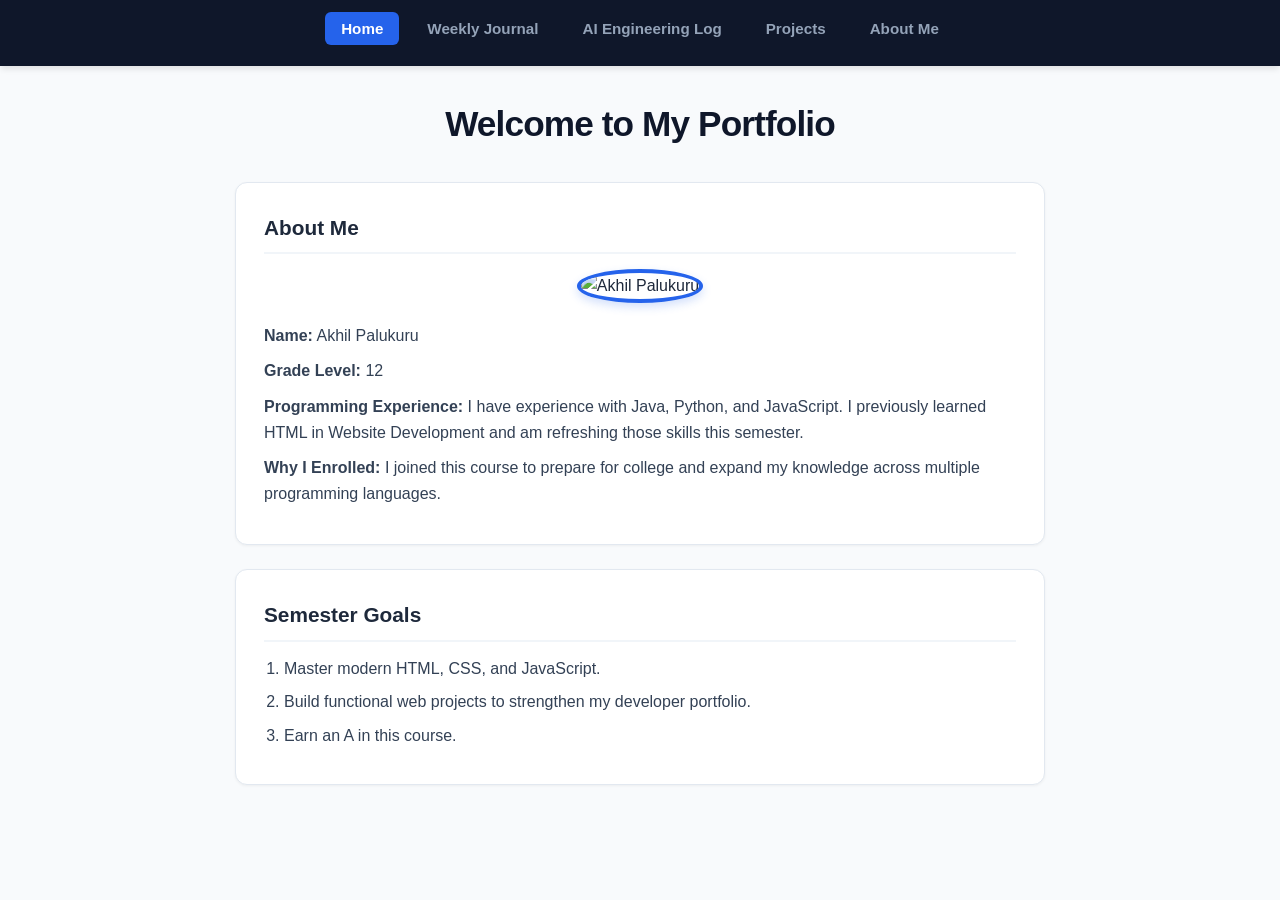
==== index.html @ a06fe555 "Summary" ====
<!DOCTYPE html>
<html lang="en">
<head>
    <meta charset="UTF-8">
    <meta name="viewport" content="width=device-width, initial-scale=1.0">
    <title>Developer Portfolio - Home</title>
    <link rel="stylesheet" href="css/styles.css">
</head>
<body>

<nav class="navbar">
    <ul>
        <li><a href="index.html" class="active">Home</a></li>
        <li><a href="journal.html">Weekly Journal</a></li>
        <li><a href="ai-log.html">AI Engineering Log</a></li>
        <li><a href="projects.html">Projects</a></li>
        <li><a href="about.html">About Me</a></li>
    </ul>
</nav>

<main class="container">
    <header class="hero">
        <h1 id="greeting">Welcome to My Portfolio</h1>
        <p id="current-date"></p>
    </header>

    <section class="card">
        <h2>About Me</h2>

        <div class="profile-image-container">
            <img src="images/akhil.jpg" alt="Akhil Palukuru" class="profile-pic">
        </div>

        <p><strong>Name:</strong> Akhil Palukuru</p>
        <p><strong>Grade Level:</strong> 12</p>
        <p><strong>Programming Experience:</strong> I have experience with Java, Python, and JavaScript. I previously learned HTML in Website Development and am refreshing those skills this semester.</p>
        <p><strong>Why I Enrolled:</strong> I joined this course to prepare for college and expand my knowledge across multiple programming languages.</p>
    </section>

    <section class="card">
        <h2>Semester Goals</h2>
        <ol>
            <li>Master modern HTML, CSS, and JavaScript.</li>
            <li>Build functional web projects to strengthen my developer portfolio.</li>
            <li>Earn an A in this course.</li>
        </ol>
    </section>
</main>

<script src="js/script.js"></script>
</body>
</html>
---- css/styles.css ----
* {
    box-sizing: border-box;
    margin: 0;
    padding: 0;
}

body {
    font-family: -apple-system, BlinkMacSystemFont, 'Segoe UI', Roboto, Helvetica, Arial, sans-serif;
    line-height: 1.6;
    background-color: #f8fafc;
    color: #1e293b;
    padding-bottom: 40px;
}

.container {
    max-width: 850px;
    margin: 30px auto;
    padding: 0 20px;
}

.navbar {
    background-color: #0f172a;
    padding: 1rem 0;
    position: sticky;
    top: 0;
    z-index: 100;
    box-shadow: 0 4px 6px -1px rgba(0, 0, 0, 0.1);
}

.navbar ul {
    list-style: none;
    display: flex;
    justify-content: center;
    gap: 12px;
    flex-wrap: wrap;
}

.navbar a {
    color: #94a3b8;
    text-decoration: none;
    font-weight: 600;
    font-size: 0.95rem;
    padding: 8px 16px;
    border-radius: 6px;
    transition: all 0.2s ease;
}

.navbar a:hover {
    color: #ffffff;
    background-color: #1e293b;
}

.navbar a.active {
    color: #ffffff;
    background-color: #2563eb;
}

header.hero {
    text-align: center;
    margin-bottom: 30px;
}

h1 {
    font-size: 2.2rem;
    color: #0f172a;
    letter-spacing: -0.025em;
}

#current-date {
    color: #64748b;
    font-size: 0.95rem;
    margin-top: 6px;
    font-weight: 500;
}

.card {
    background: #ffffff;
    padding: 28px;
    margin-bottom: 24px;
    border-radius: 12px;
    border: 1px solid #e2e8f0;
    box-shadow: 0 1px 3px rgba(0, 0, 0, 0.05);
}

h2 {
    color: #1e293b;
    font-size: 1.3rem;
    margin-bottom: 14px;
    border-bottom: 2px solid #f1f5f9;
    padding-bottom: 8px;
}

p {
    margin-bottom: 10px;
    color: #334155;
}

.profile-image-container {
    text-align: center;
    margin: 15px 0 20px 0;
}

.profile-pic {
    width: 140px;
    height: 140px;
    border-radius: 50%;
    object-fit: cover;
    border: 4px solid #2563eb;
    box-shadow: 0 4px 10px rgba(37, 99, 235, 0.2);
}

ol, ul.styled-list {
    margin-left: 20px;
    color: #334155;
}

li {
    margin-bottom: 8px;
}

.log-date {
    color: #64748b;
    font-size: 0.95rem;
    margin-bottom: 20px;
}

.log-item {
    margin-bottom: 16px;
}

.log-item h3 {
    font-size: 1rem;
    color: #0f172a;
    margin-bottom: 4px;
}

.log-item p {
    margin-bottom: 0;
    color: #334155;
}

code {
    background-color: #f1f5f9;
    color: #2563eb;
    padding: 2px 6px;
    border-radius: 4px;
    font-family: monospace;
    font-size: 0.9rem;
}

.btn {
    display: inline-block;
    background-color: #2563eb;
    color: #ffffff;
    padding: 10px 20px;
    text-decoration: none;
    border-radius: 6px;
    font-weight: 600;
    font-size: 0.9rem;
    transition: background-color 0.2s ease;
    margin-top: 10px;
}

.btn:hover {
    background-color: #1d4ed8;
}
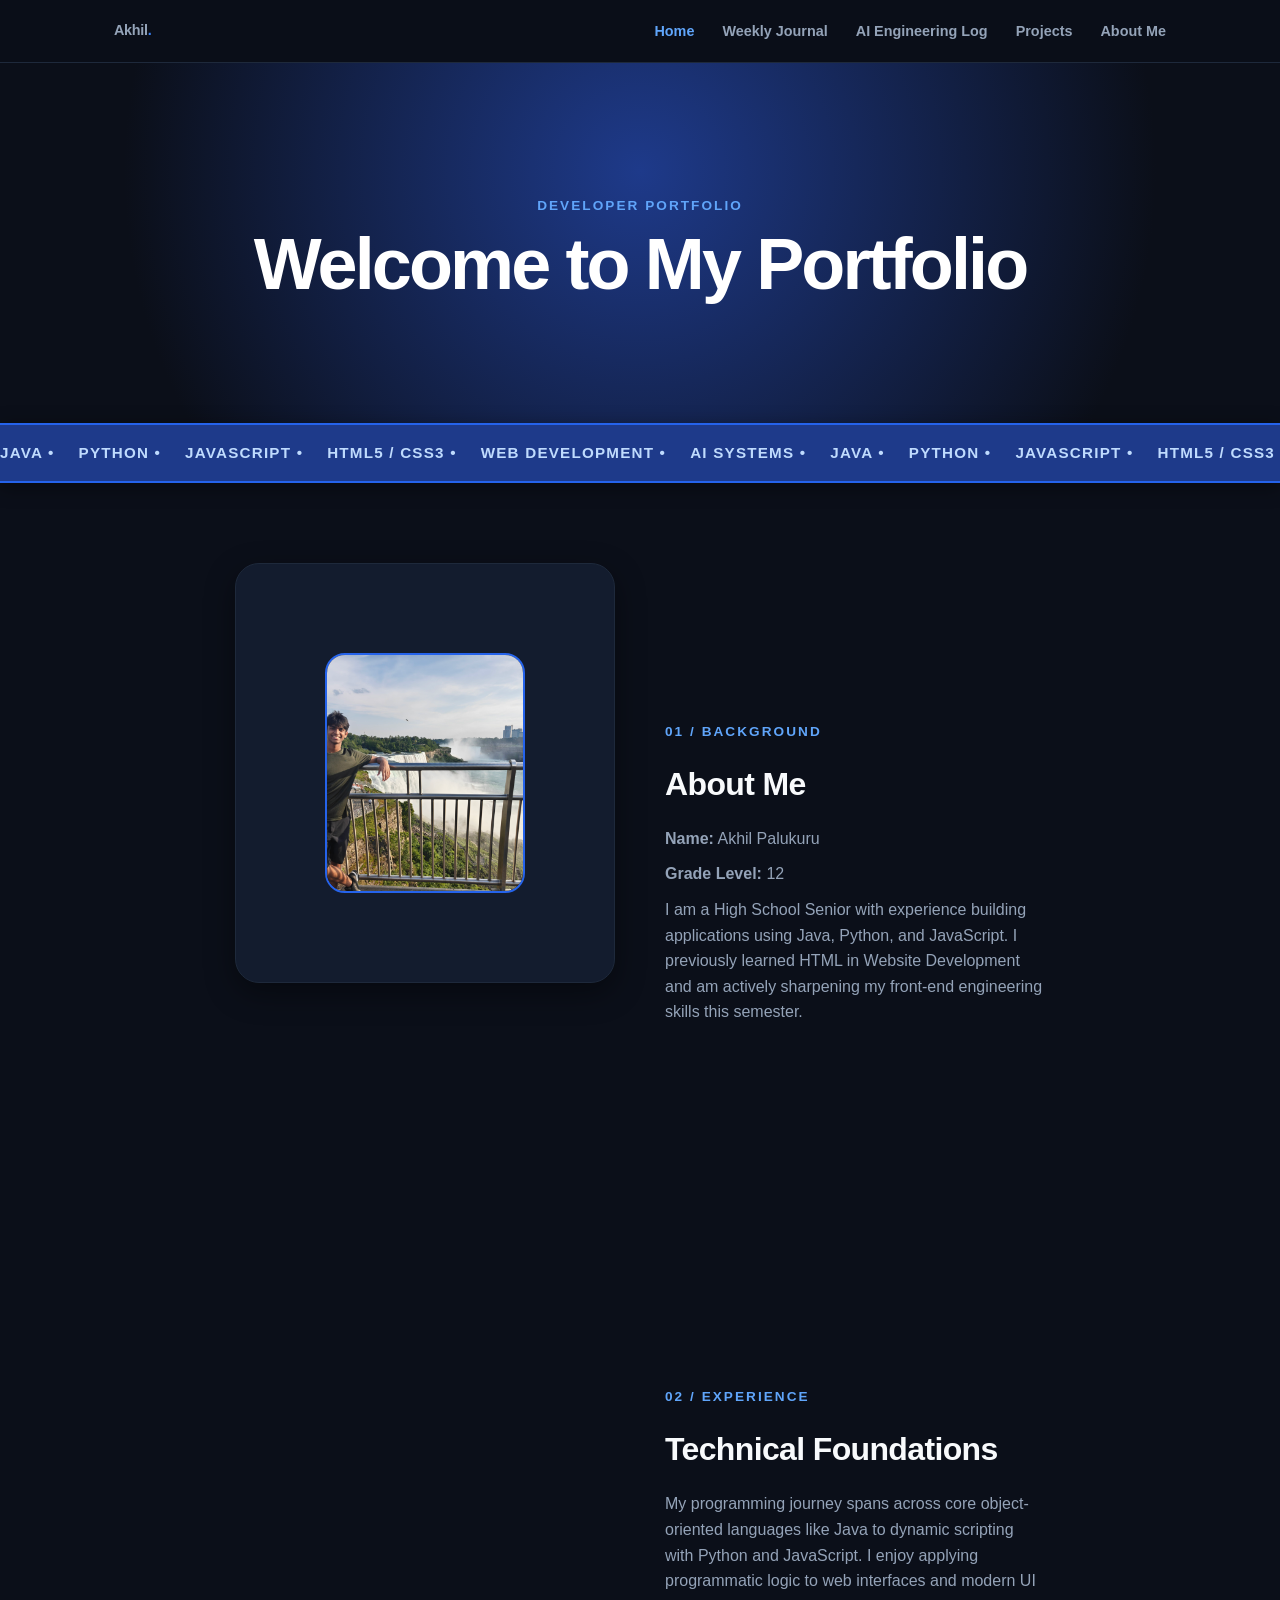
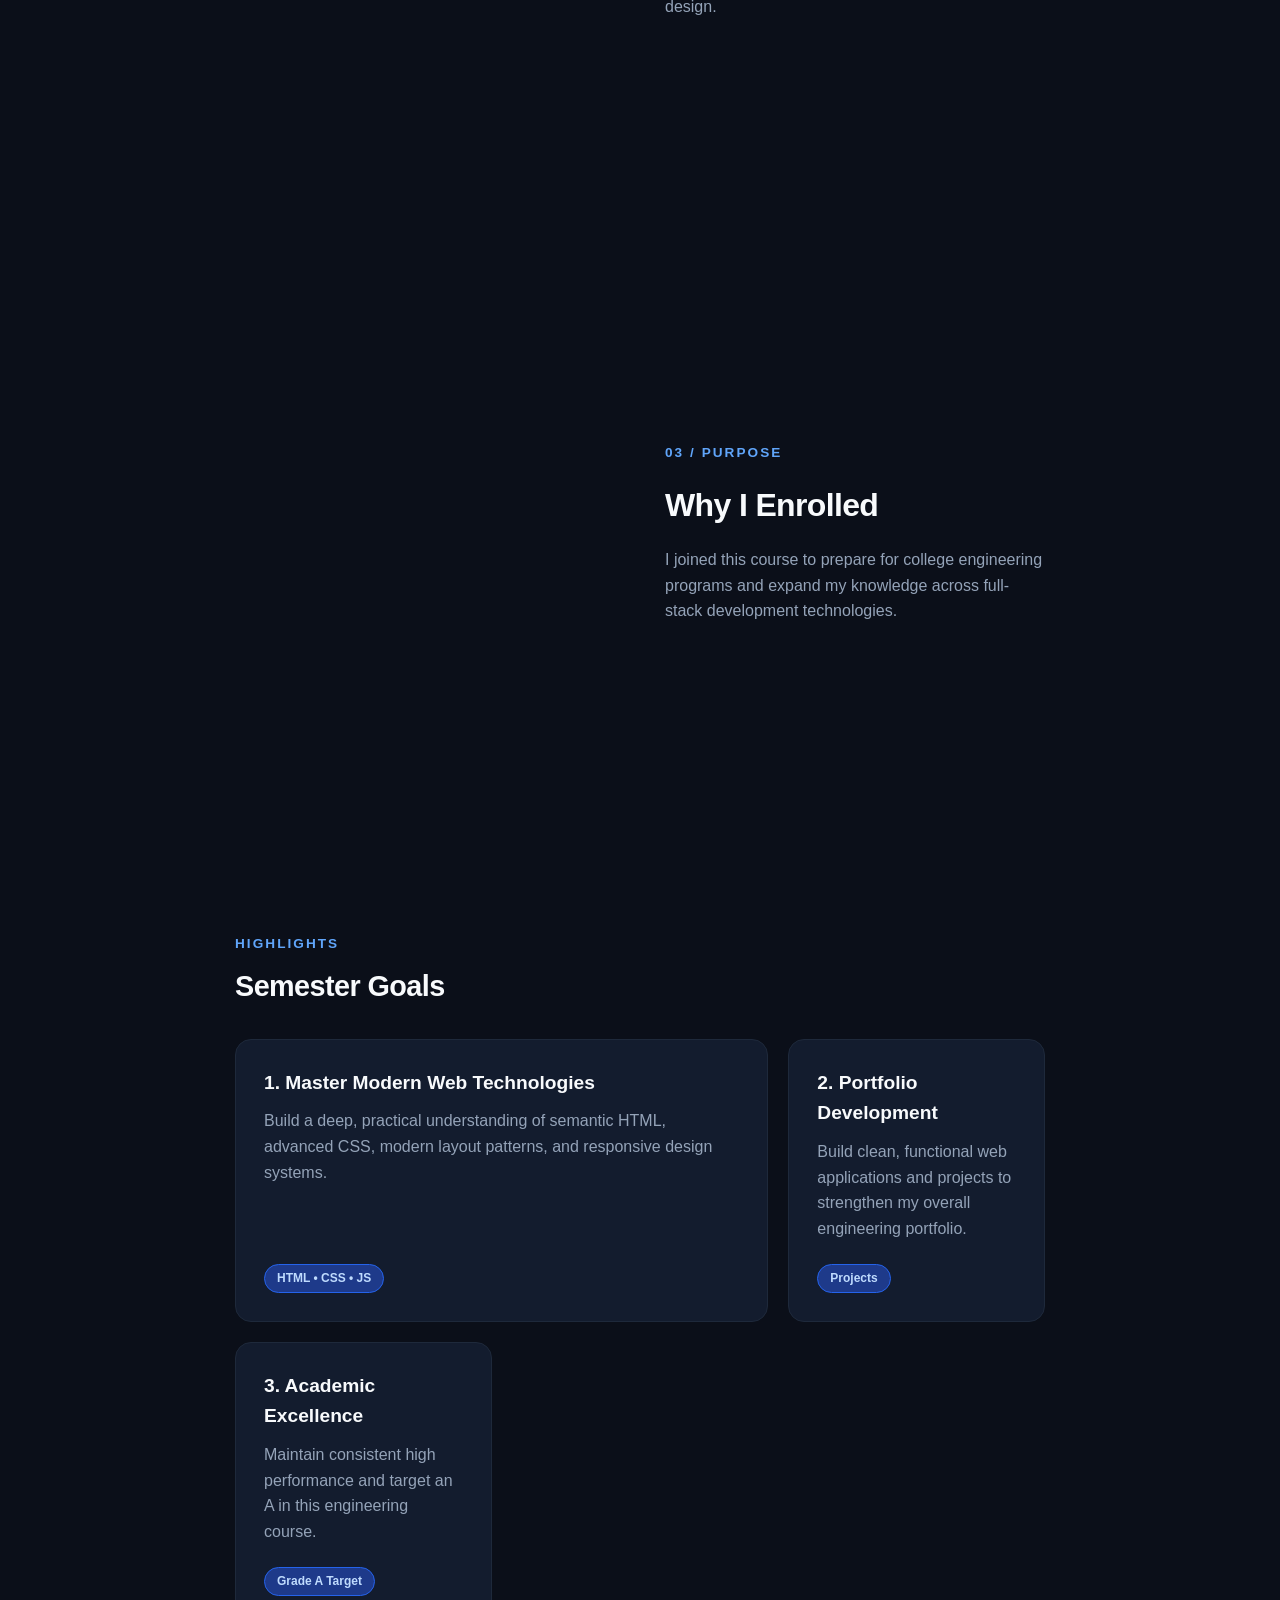
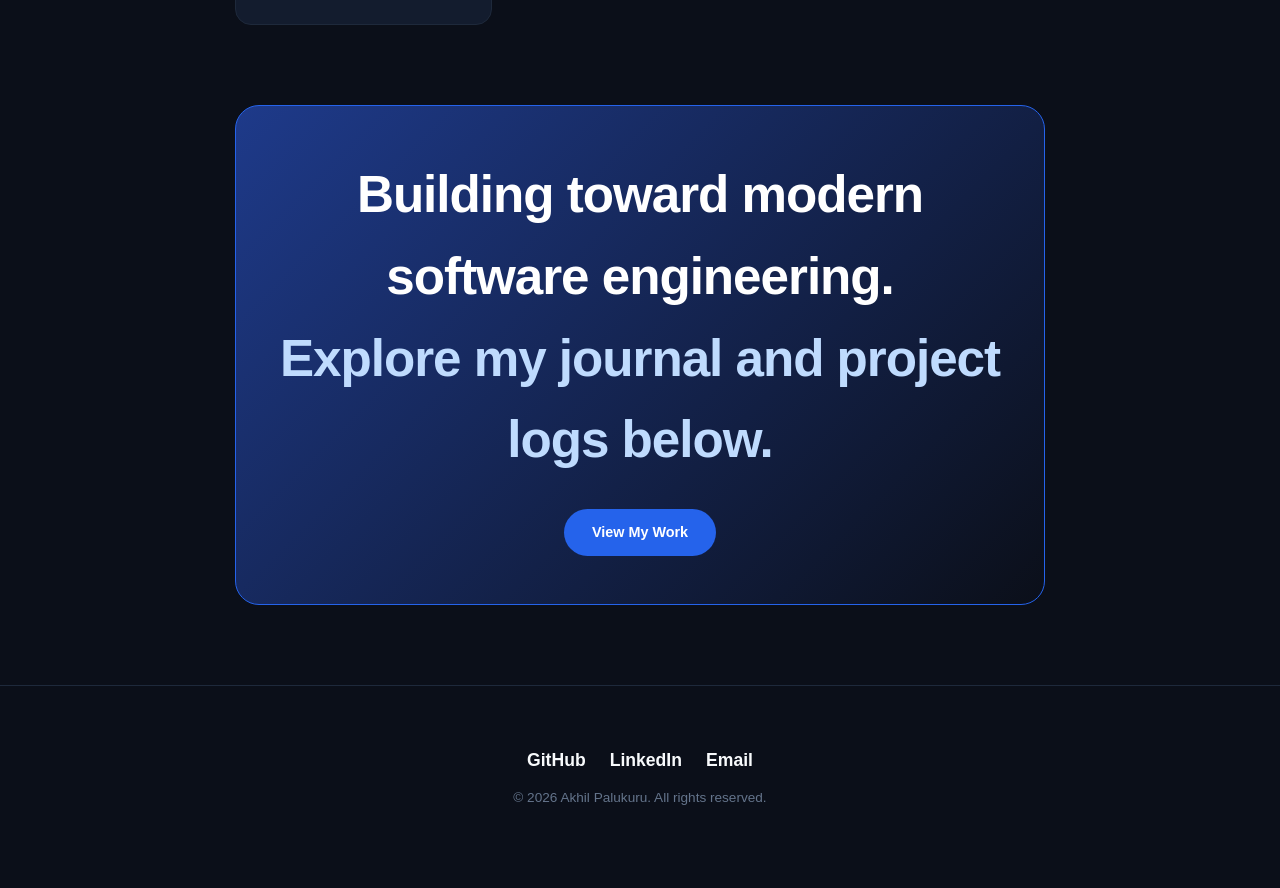
==== commit 8b29dbe4: "Latest Update" ====
--- a/index.html
+++ b/index.html
@@ -6,46 +6,177 @@
     <title>Developer Portfolio - Home</title>
     <link rel="stylesheet" href="css/styles.css">
 </head>
-<body>
+<body class="dark-theme">
 
+<!-- Scroll Progress Bar -->
+<div class="scroll-progress" id="scrollProgress"></div>
+
+<!-- Navigation Bar -->
 <nav class="navbar">
-    <ul>
-        <li><a href="index.html" class="active">Home</a></li>
-        <li><a href="journal.html">Weekly Journal</a></li>
-        <li><a href="ai-log.html">AI Engineering Log</a></li>
-        <li><a href="projects.html">Projects</a></li>
-        <li><a href="about.html">About Me</a></li>
-    </ul>
+    <div class="nav-container">
+        <a href="index.html" class="nav-logo">Akhil<span>.</span></a>
+        <ul>
+            <li><a href="index.html" class="active">Home</a></li>
+            <li><a href="journal.html">Weekly Journal</a></li>
+            <li><a href="ai-log.html">AI Engineering Log</a></li>
+            <li><a href="projects.html">Projects</a></li>
+            <li><a href="about.html">About Me</a></li>
+        </ul>
+    </div>
 </nav>
 
+<!-- Hero Section -->
+<header class="hero-section">
+    <span class="section-label">Developer Portfolio</span>
+    <h1 id="greeting" class="hero-name">Welcome to My Portfolio</h1>
+    <p id="current-date" class="hero-subtitle"></p>
+</header>
+
+<!-- Marquee Banner -->
+<div class="marquee-container">
+    <div class="marquee-content">
+        <div class="marquee-track">
+            <span>Java &bull;</span>
+            <span>Python &bull;</span>
+            <span>JavaScript &bull;</span>
+            <span>HTML5 / CSS3 &bull;</span>
+            <span>Web Development &bull;</span>
+            <span>AI Systems &bull;</span>
+        </div>
+        <div class="marquee-track" aria-hidden="true">
+            <span>Java &bull;</span>
+            <span>Python &bull;</span>
+            <span>JavaScript &bull;</span>
+            <span>HTML5 / CSS3 &bull;</span>
+            <span>Web Development &bull;</span>
+            <span>AI Systems &bull;</span>
+        </div>
+    </div>
+</div>
+
 <main class="container">
-    <header class="hero">
-        <h1 id="greeting">Welcome to My Portfolio</h1>
-        <p id="current-date"></p>
-    </header>
 
-    <section class="card">
-        <h2>About Me</h2>
+    <!-- Scrollytelling Section -->
+    <section class="scrolly-container">
+        
+        <!-- Sticky Visual Slot (Left Side) -->
+        <div class="scrolly-sticky-visual">
+            
+            <!-- Card 1: Headshot -->
+            <div class="visual-card active" id="visual-1" data-step="1">
+                <div class="headshot-wrapper">
+                    <img src="images/akhil.jpg" alt="Akhil Palukuru" class="headshot-mask">
+                </div>
+            </div>
 
-        <div class="profile-image-container">
-            <img src="images/akhil.jpg" alt="Akhil Palukuru" class="profile-pic">
+            <!-- Card 2: Code Preview -->
+            <div class="visual-card" id="visual-2" data-step="2">
+                <div class="code-preview-card">
+                    <div class="card-header">
+                        <span class="dot red"></span>
+                        <span class="dot yellow"></span>
+                        <span class="dot green"></span>
+                    </div>
+                    <pre><code>const developer = {
+  name: "Akhil Palukuru",
+  grade: 12,
+  languages: ["Java", "Python", "JavaScript"],
+  status: "Building Portfolio"
+};</code></pre>
+                </div>
+            </div>
+
+            <!-- Card 3: Stats Badge -->
+            <div class="visual-card" id="visual-3" data-step="3">
+                <div class="stats-badge-card">
+                    <span class="badge-number">3+</span>
+                    <span class="badge-text">Languages Mastered</span>
+                </div>
+            </div>
+
         </div>
 
-        <p><strong>Name:</strong> Akhil Palukuru</p>
-        <p><strong>Grade Level:</strong> 12</p>
-        <p><strong>Programming Experience:</strong> I have experience with Java, Python, and JavaScript. I previously learned HTML in Website Development and am refreshing those skills this semester.</p>
-        <p><strong>Why I Enrolled:</strong> I joined this course to prepare for college and expand my knowledge across multiple programming languages.</p>
+        <!-- Scrolling Narrative Content (Right Side) -->
+        <div class="scrolly-content">
+            
+            <div class="scrolly-step" data-step="1">
+                <span class="section-label">01 / Background</span>
+                <h2>About Me</h2>
+                <p><strong>Name:</strong> Akhil Palukuru</p>
+                <p><strong>Grade Level:</strong> 12</p>
+                <p>I am a High School Senior with experience building applications using Java, Python, and JavaScript. I previously learned HTML in Website Development and am actively sharpening my front-end engineering skills this semester.</p>
+            </div>
+
+            <div class="scrolly-step" data-step="2">
+                <span class="section-label">02 / Experience</span>
+                <h2>Technical Foundations</h2>
+                <p>My programming journey spans across core object-oriented languages like Java to dynamic scripting with Python and JavaScript. I enjoy applying programmatic logic to web interfaces and modern UI design.</p>
+            </div>
+
+            <div class="scrolly-step" data-step="3">
+                <span class="section-label">03 / Purpose</span>
+                <h2>Why I Enrolled</h2>
+                <p>I joined this course to prepare for college engineering programs and expand my knowledge across full-stack development technologies.</p>
+            </div>
+
+        </div>
     </section>
 
-    <section class="card">
+    <!-- Bento Grid Section -->
+    <section class="bento-section">
+        <span class="section-label">Highlights</span>
         <h2>Semester Goals</h2>
-        <ol>
-            <li>Master modern HTML, CSS, and JavaScript.</li>
-            <li>Build functional web projects to strengthen my developer portfolio.</li>
-            <li>Earn an A in this course.</li>
-        </ol>
+
+        <div class="bento-grid">
+            <div class="bento-card bento-wide">
+                <div>
+                    <h3>1. Master Modern Web Technologies</h3>
+                    <p>Build a deep, practical understanding of semantic HTML, advanced CSS, modern layout patterns, and responsive design systems.</p>
+                </div>
+                <div>
+                    <span class="tag">HTML &bull; CSS &bull; JS</span>
+                </div>
+            </div>
+
+            <div class="bento-card">
+                <div>
+                    <h3>2. Portfolio Development</h3>
+                    <p>Build clean, functional web applications and projects to strengthen my overall engineering portfolio.</p>
+                </div>
+                <div>
+                    <span class="tag">Projects</span>
+                </div>
+            </div>
+
+            <div class="bento-card">
+                <div>
+                    <h3>3. Academic Excellence</h3>
+                    <p>Maintain consistent high performance and target an A in this engineering course.</p>
+                </div>
+                <div>
+                    <span class="tag">Grade A Target</span>
+                </div>
+            </div>
+        </div>
     </section>
+
+    <!-- Statement Banner -->
+    <section class="editorial-statement">
+        <h2>Building toward modern software engineering. <br><span class="muted">Explore my journal and project logs below.</span></h2>
+        <a href="projects.html" class="btn">View My Work</a>
+    </section>
+
 </main>
+
+<!-- Footer Section -->
+<footer class="footer">
+    <div class="footer-links">
+        <a href="https://github.com/AkhilPalukuru" target="_blank" rel="noopener">GitHub</a>
+        <a href="https://www.linkedin.com/in/akhil-palukuru-94304a396/" target="_blank" rel="noopener">LinkedIn</a>
+        <a href="mailto:example@email.com">Email</a>
+    </div>
+    <p class="footer-copy">&copy; 2026 Akhil Palukuru. All rights reserved.</p>
+</footer>
 
 <script src="js/script.js"></script>
 </body>
--- a/css/styles.css
+++ b/css/styles.css
@@ -4,12 +4,34 @@
     padding: 0;
 }
 
+html {
+    scroll-behavior: smooth;
+}
+
+/* ======================================================
+   THEME VARIABLES & BASE STYLES
+   ====================================================== */
+
 body {
     font-family: -apple-system, BlinkMacSystemFont, 'Segoe UI', Roboto, Helvetica, Arial, sans-serif;
     line-height: 1.6;
-    background-color: #f8fafc;
-    color: #1e293b;
     padding-bottom: 40px;
+    transition: background-color 0.3s ease, color 0.3s ease;
+}
+
+/* Dark Theme (Default) */
+body,
+body.dark-theme,
+html.dark-theme body {
+    background-color: #0B0F19 !important;
+    color: #F8FAFC !important;
+}
+
+/* Light Theme Override */
+body.light-theme,
+html.light-theme body {
+    background-color: #F8FAFC !important;
+    color: #0F172A !important;
 }
 
 .container {
@@ -18,149 +40,547 @@
     padding: 0 20px;
 }
 
+p {
+    margin-bottom: 10px;
+    color: #94A3B8;
+}
+
+body.light-theme p {
+    color: #475569;
+}
+
+h2 {
+    font-size: 1.8rem;
+    color: #F8FAFC;
+    letter-spacing: -0.02em;
+    margin-bottom: 16px;
+}
+
+body.light-theme h2 {
+    color: #0F172A;
+}
+
+/* ======================================================
+   NAVBAR & TOGGLE BUTTON
+   ====================================================== */
+
 .navbar {
-    background-color: #0f172a;
-    padding: 1rem 0;
+    background: rgba(11, 15, 25, 0.9);
+    backdrop-filter: blur(12px);
+    -webkit-backdrop-filter: blur(12px);
+    border-bottom: 1px solid #1E293B;
+    padding: 18px 0;
     position: sticky;
     top: 0;
     z-index: 100;
-    box-shadow: 0 4px 6px -1px rgba(0, 0, 0, 0.1);
+}
+
+body.light-theme .navbar {
+    background: rgba(255, 255, 255, 0.9);
+    border-bottom: 1px solid #E2E8F0;
+}
+
+.nav-container {
+    max-width: 1100px;
+    margin: 0 auto;
+    padding: 0 24px;
+    display: flex;
+    justify-content: space-between;
+    align-items: center;
+}
+
+.nav-logo {
+    font-weight: 700;
+    font-size: 1.1rem;
+    letter-spacing: -0.02em;
+    color: #FFFFFF;
+    text-decoration: none;
+}
+
+body.light-theme .nav-logo {
+    color: #0F172A;
+}
+
+.nav-logo span {
+    color: #3B82F6;
 }
 
 .navbar ul {
     list-style: none;
     display: flex;
-    justify-content: center;
-    gap: 12px;
+    align-items: center;
+    gap: 28px;
     flex-wrap: wrap;
 }
 
 .navbar a {
-    color: #94a3b8;
+    color: #94A3B8;
     text-decoration: none;
     font-weight: 600;
+    font-size: 0.9rem;
+    transition: color 0.3s ease;
+}
+
+body.light-theme .navbar a {
+    color: #64748B;
+}
+
+.navbar a:hover,
+.navbar a.active {
+    color: #60A5FA;
+}
+
+body.light-theme .navbar a:hover,
+body.light-theme .navbar a.active {
+    color: #2563EB;
+}
+
+.theme-toggle-btn {
+    background: #1E293B;
+    color: #F8FAFC;
+    border: 1px solid #334155;
+    padding: 6px 14px;
+    border-radius: 20px;
+    font-size: 0.85rem;
+    font-weight: 600;
+    cursor: pointer;
+    transition: all 0.3s ease;
+}
+
+body.light-theme .theme-toggle-btn {
+    background: #E2E8F0;
+    color: #0F172A;
+    border-color: #CBD5E1;
+}
+
+.theme-toggle-btn:hover {
+    border-color: #2563EB;
+}
+
+/* ======================================================
+   HERO & MARQUEE
+   ====================================================== */
+
+.hero-section {
+    min-height: 40vh;
+    display: flex;
+    flex-direction: column;
+    justify-content: center;
+    align-items: center;
+    text-align: center;
+    padding: 60px 20px 20px;
+    background: radial-gradient(circle at 50% 30%, #1E3A8A 0%, #0B0F19 75%);
+}
+
+body.light-theme .hero-section {
+    background: radial-gradient(circle at 50% 30%, #DBEAFE 0%, #F8FAFC 75%);
+}
+
+.hero-name {
+    font-size: clamp(2.5rem, 6vw, 4.5rem);
+    font-weight: 800;
+    letter-spacing: -0.04em;
+    color: #FFFFFF;
+    line-height: 1.1;
+    margin-bottom: 16px;
+}
+
+body.light-theme .hero-name {
+    color: #0F172A;
+}
+
+.hero-subtitle {
+    font-size: 1.05rem;
+    color: #60A5FA;
+    text-transform: uppercase;
+    letter-spacing: 0.15em;
+    font-weight: 800;
+}
+
+body.light-theme .hero-subtitle {
+    color: #2563EB;
+}
+
+.marquee-container {
+    width: 100%;
+    overflow: hidden;
+    background: #1E3A8A;
+    border-top: 2px solid #2563EB;
+    border-bottom: 2px solid #2563EB;
+    padding: 16px 0;
+    margin-bottom: 60px;
+    box-shadow: 0 4px 20px rgba(0, 0, 0, 0.4);
+}
+
+body.light-theme .marquee-container {
+    background: #DBEAFE;
+    border-color: #3B82F6;
+}
+
+.marquee-content {
+    display: flex;
+    width: max-content;
+    animation: marqueeScroll 25s linear infinite;
+}
+
+.marquee-track {
+    display: flex;
+    gap: 24px;
+    padding-right: 24px;
+    white-space: nowrap;
+}
+
+.marquee-track span {
+    color: #BFDBFE;
     font-size: 0.95rem;
-    padding: 8px 16px;
-    border-radius: 6px;
-    transition: all 0.2s ease;
-}
-
-.navbar a:hover {
-    color: #ffffff;
-    background-color: #1e293b;
-}
-
-.navbar a.active {
-    color: #ffffff;
-    background-color: #2563eb;
-}
-
-header.hero {
+    font-weight: 700;
+    letter-spacing: 0.08em;
+    text-transform: uppercase;
+}
+
+body.light-theme .marquee-track span {
+    color: #1E40AF;
+}
+
+@keyframes marqueeScroll {
+    0% { transform: translateX(0%); }
+    100% { transform: translateX(-50%); }
+}
+
+.section-label {
+    color: #60A5FA;
+    font-size: 0.85rem;
+    font-weight: 800;
+    letter-spacing: 0.15em;
+    text-transform: uppercase;
+    margin-bottom: 8px;
+    display: block;
+}
+
+body.light-theme .section-label {
+    color: #2563EB;
+}
+
+/* ======================================================
+   SCROLLYTELLING SYSTEM
+   ====================================================== */
+
+.scroll-progress {
+    position: fixed;
+    top: 0;
+    left: 0;
+    height: 3px;
+    background: linear-gradient(90deg, #2563EB, #38BDF8);
+    width: 0%;
+    z-index: 1000;
+}
+
+.scrolly-container {
+    display: grid;
+    grid-template-columns: 1fr 1fr;
+    gap: 50px;
+    position: relative;
+    margin: 80px 0;
+}
+
+.scrolly-sticky-visual {
+    position: sticky;
+    top: 120px;
+    height: 420px;
+    display: flex;
+    align-items: center;
+    justify-content: center;
+    background: #131C2E;
+    border-radius: 24px;
+    border: 1px solid #1E293B;
+    box-shadow: 0 10px 30px rgba(0, 0, 0, 0.4);
+    overflow: hidden;
+}
+
+body.light-theme .scrolly-sticky-visual {
+    background: #FFFFFF;
+    border-color: #E2E8F0;
+    box-shadow: 0 10px 30px rgba(0, 0, 0, 0.08);
+}
+
+.visual-card {
+    position: absolute;
+    width: 100%;
+    height: 100%;
+    display: flex;
+    align-items: center;
+    justify-content: center;
+    padding: 30px;
+    opacity: 0;
+    transform: scale(0.9) translateY(20px);
+    transition: opacity 0.6s cubic-bezier(0.22, 1, 0.36, 1),
+                transform 0.6s cubic-bezier(0.22, 1, 0.36, 1);
+    pointer-events: none;
+}
+
+.visual-card.active {
+    opacity: 1;
+    transform: scale(1) translateY(0);
+    pointer-events: auto;
+}
+
+.headshot-wrapper {
+    width: 200px;
+    height: 240px;
+}
+
+.headshot-mask {
+    width: 100%;
+    height: 100%;
+    object-fit: cover;
+    border-radius: 20px;
+    border: 2px solid #2563EB;
+}
+
+.code-preview-card {
+    background: #0B0F19;
+    border: 1px solid #1E293B;
+    border-radius: 12px;
+    padding: 20px;
+    width: 100%;
+    max-width: 320px;
+}
+
+body.light-theme .code-preview-card {
+    background: #F1F5F9;
+    border-color: #CBD5E1;
+}
+
+.card-header {
+    display: flex;
+    gap: 6px;
+    margin-bottom: 12px;
+}
+
+.dot {
+    width: 10px;
+    height: 10px;
+    border-radius: 50%;
+}
+.dot.red { background: #EF4444; }
+.dot.yellow { background: #F59E0B; }
+.dot.green { background: #10B981; }
+
+.code-preview-card pre {
+    color: #BFDBFE;
+    font-family: monospace;
+    font-size: 0.85rem;
+    white-space: pre-wrap;
+}
+
+body.light-theme .code-preview-card pre {
+    color: #1E3A8A;
+}
+
+.stats-badge-card {
     text-align: center;
-    margin-bottom: 30px;
-}
-
-h1 {
-    font-size: 2.2rem;
-    color: #0f172a;
-    letter-spacing: -0.025em;
-}
-
-#current-date {
-    color: #64748b;
+}
+
+.badge-number {
+    display: block;
+    font-size: 4rem;
+    font-weight: 800;
+    color: #60A5FA;
+    line-height: 1;
+}
+
+body.light-theme .badge-number {
+    color: #2563EB;
+}
+
+.badge-text {
+    color: #94A3B8;
+    font-weight: 600;
     font-size: 0.95rem;
-    margin-top: 6px;
-    font-weight: 500;
-}
-
-.card {
-    background: #ffffff;
+}
+
+body.light-theme .badge-text {
+    color: #475569;
+}
+
+.scrolly-content {
+    display: flex;
+    flex-direction: column;
+}
+
+.scrolly-step {
+    min-height: 70vh;
+    display: flex;
+    flex-direction: column;
+    justify-content: center;
+    padding: 20px 0;
+}
+
+.scrolly-step h2 {
+    font-size: 2rem;
+    margin-top: 8px;
+    margin-bottom: 16px;
+}
+
+/* ======================================================
+   BENTO GRID & FOOTER
+   ====================================================== */
+
+.bento-section {
+    margin: 80px 0;
+}
+
+.bento-grid {
+    display: grid;
+    grid-template-columns: repeat(3, 1fr);
+    gap: 20px;
+    margin-top: 30px;
+}
+
+.bento-card {
+    background: #131C2E;
+    border: 1px solid #1E293B;
+    border-radius: 16px;
     padding: 28px;
-    margin-bottom: 24px;
-    border-radius: 12px;
-    border: 1px solid #e2e8f0;
-    box-shadow: 0 1px 3px rgba(0, 0, 0, 0.05);
-}
-
-h2 {
-    color: #1e293b;
-    font-size: 1.3rem;
-    margin-bottom: 14px;
-    border-bottom: 2px solid #f1f5f9;
-    padding-bottom: 8px;
-}
-
-p {
+    display: flex;
+    flex-direction: column;
+    justify-content: space-between;
+    transition: transform 0.3s ease, border-color 0.3s ease;
+}
+
+body.light-theme .bento-card {
+    background: #FFFFFF;
+    border-color: #E2E8F0;
+}
+
+.bento-wide {
+    grid-column: span 2;
+}
+
+.bento-card:hover {
+    transform: translateY(-4px);
+    border-color: #2563EB;
+}
+
+.bento-card h3 {
+    color: #F8FAFC;
+    font-size: 1.2rem;
     margin-bottom: 10px;
-    color: #334155;
-}
-
-.profile-image-container {
+}
+
+body.light-theme .bento-card h3 {
+    color: #0F172A;
+}
+
+.tag {
+    display: inline-block;
+    font-size: 0.75rem;
+    color: #BFDBFE;
+    background: #1E3A8A;
+    border: 1px solid #2563EB;
+    padding: 4px 12px;
+    border-radius: 20px;
+    font-weight: 700;
+    margin-top: 12px;
+}
+
+body.light-theme .tag {
+    color: #1E40AF;
+    background: #DBEAFE;
+    border-color: #93C5FD;
+}
+
+.editorial-statement {
     text-align: center;
-    margin: 15px 0 20px 0;
-}
-
-.profile-pic {
-    width: 140px;
-    height: 140px;
-    border-radius: 50%;
-    object-fit: cover;
-    border: 4px solid #2563eb;
-    box-shadow: 0 4px 10px rgba(37, 99, 235, 0.2);
-}
-
-ol, ul.styled-list {
-    margin-left: 20px;
-    color: #334155;
-}
-
-li {
-    margin-bottom: 8px;
-}
-
-.log-date {
-    color: #64748b;
-    font-size: 0.95rem;
-    margin-bottom: 20px;
-}
-
-.log-item {
-    margin-bottom: 16px;
-}
-
-.log-item h3 {
-    font-size: 1rem;
-    color: #0f172a;
-    margin-bottom: 4px;
-}
-
-.log-item p {
-    margin-bottom: 0;
-    color: #334155;
-}
-
-code {
-    background-color: #f1f5f9;
-    color: #2563eb;
-    padding: 2px 6px;
-    border-radius: 4px;
-    font-family: monospace;
-    font-size: 0.9rem;
+    margin: 80px 0;
+    padding: 48px 24px;
+    background: linear-gradient(135deg, #1E3A8A 0%, #0B0F19 100%);
+    border: 1px solid #2563EB;
+    border-radius: 24px;
+}
+
+body.light-theme .editorial-statement {
+    background: linear-gradient(135deg, #EFF6FF 0%, #DBEAFE 100%);
+    border-color: #93C5FD;
+}
+
+.editorial-statement h2 {
+    font-size: clamp(1.8rem, 4vw, 3.2rem);
+    font-weight: 800;
+    color: #FFFFFF;
+}
+
+body.light-theme .editorial-statement h2 {
+    color: #0F172A;
+}
+
+.editorial-statement span.muted {
+    color: #BFDBFE;
+}
+
+body.light-theme .editorial-statement span.muted {
+    color: #2563EB;
 }
 
 .btn {
     display: inline-block;
-    background-color: #2563eb;
-    color: #ffffff;
-    padding: 10px 20px;
+    background: #2563EB;
+    color: #FFFFFF;
+    padding: 12px 28px;
+    border-radius: 30px;
+    font-weight: 700;
+    font-size: 0.9rem;
     text-decoration: none;
-    border-radius: 6px;
+    margin-top: 12px;
+}
+
+.btn:hover {
+    background: #1D4ED8;
+}
+
+.footer {
+    text-align: center;
+    padding: 60px 0 30px;
+    border-top: 1px solid #1E293B;
+    margin-top: 80px;
+}
+
+body.light-theme .footer {
+    border-top-color: #E2E8F0;
+}
+
+.footer-links {
+    display: flex;
+    justify-content: center;
+    gap: 24px;
+    margin-bottom: 12px;
+}
+
+.footer-links a {
+    color: #F8FAFC;
+    font-size: 1.1rem;
     font-weight: 600;
-    font-size: 0.9rem;
-    transition: background-color 0.2s ease;
-    margin-top: 10px;
-}
-
-.btn:hover {
-    background-color: #1d4ed8;
+    text-decoration: none;
+}
+
+body.light-theme .footer-links a {
+    color: #0F172A;
+}
+
+.footer-copy {
+    color: #64748B;
+    font-size: 0.85rem;
+}
+
+@media (max-width: 850px) {
+    .bento-grid { grid-template-columns: repeat(2, 1fr); }
+    .scrolly-container { grid-template-columns: 1fr; }
+    .scrolly-sticky-visual { position: relative; top: 0; height: 300px; }
+    .scrolly-step { min-height: auto; margin-bottom: 60px; }
+}
+
+@media (max-width: 600px) {
+    .bento-grid { grid-template-columns: 1fr; }
+    .bento-wide { grid-column: span 1; }
+    .navbar ul { gap: 14px; }
 }
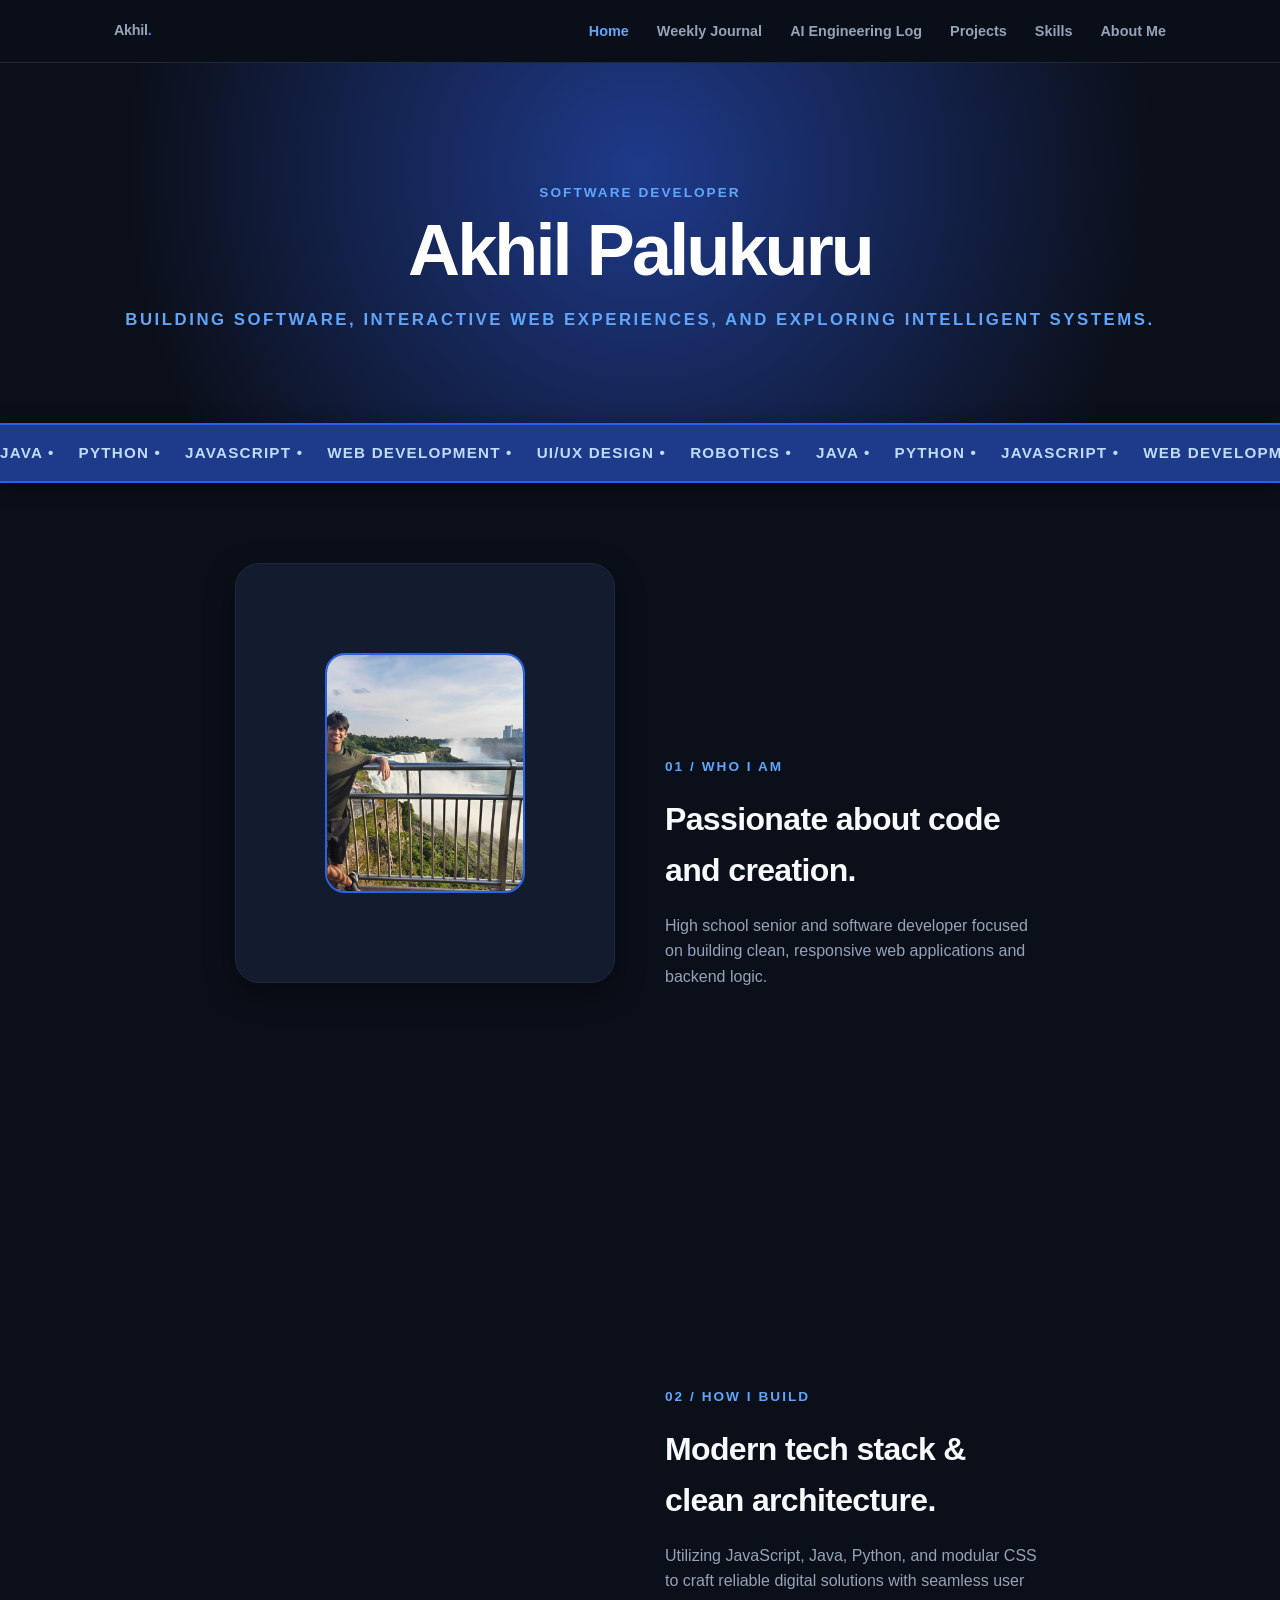
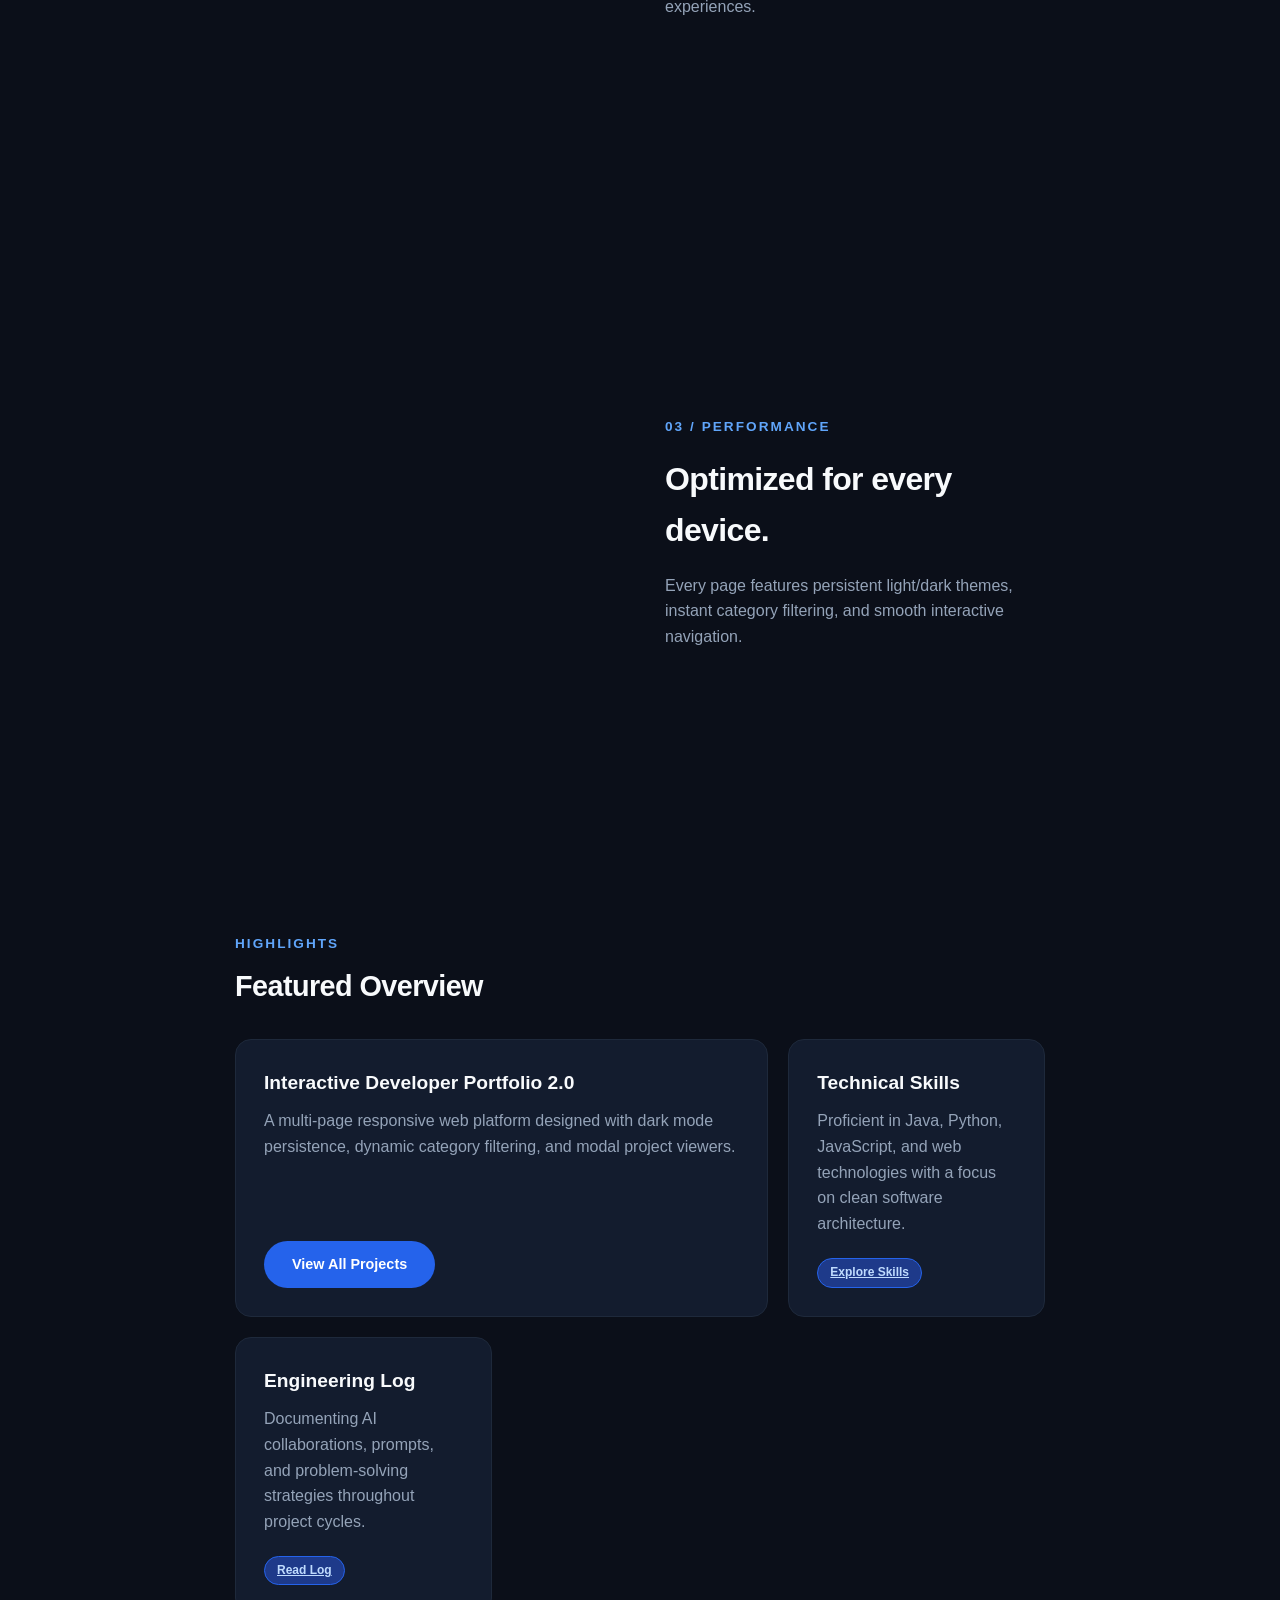
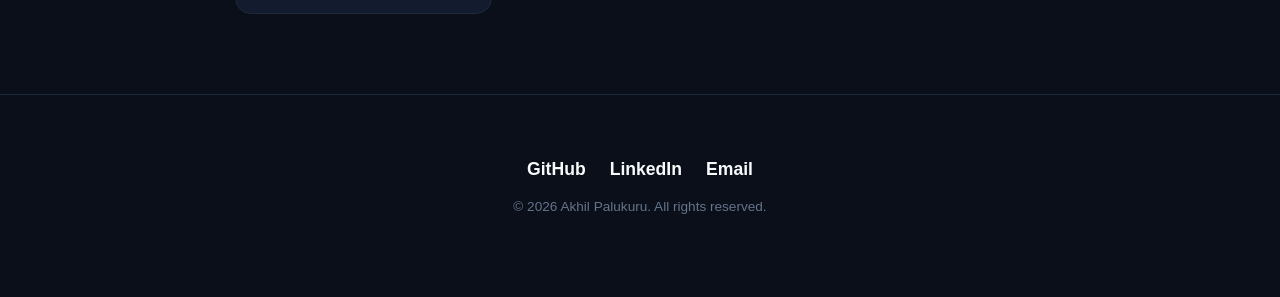
==== commit f81f66f8: "New changes" ====
--- a/index.html
+++ b/index.html
@@ -1,183 +1,161 @@
 <!DOCTYPE html>
 <html lang="en">
 <head>
-    <meta charset="UTF-8">
-    <meta name="viewport" content="width=device-width, initial-scale=1.0">
-    <title>Developer Portfolio - Home</title>
-    <link rel="stylesheet" href="css/styles.css">
+  <meta charset="UTF-8">
+  <meta name="viewport" content="width=device-width, initial-scale=1.0">
+  <title>Akhil Palukuru — Developer Portfolio</title>
+  <link rel="stylesheet" href="css/styles.css">
 </head>
 <body class="dark-theme">
 
-<!-- Scroll Progress Bar -->
-<div class="scroll-progress" id="scrollProgress"></div>
+  <div class="scroll-progress" id="scrollProgress"></div>
 
-<!-- Navigation Bar -->
-<nav class="navbar">
+  <nav class="navbar">
     <div class="nav-container">
-        <a href="index.html" class="nav-logo">Akhil<span>.</span></a>
-        <ul>
-            <li><a href="index.html" class="active">Home</a></li>
-            <li><a href="journal.html">Weekly Journal</a></li>
-            <li><a href="ai-log.html">AI Engineering Log</a></li>
-            <li><a href="projects.html">Projects</a></li>
-            <li><a href="about.html">About Me</a></li>
-        </ul>
+      <a href="index.html" class="nav-logo">Akhil<span>.</span></a>
+      <ul>
+        <li><a href="index.html" class="active">Home</a></li>
+        <li><a href="journal.html">Weekly Journal</a></li>
+        <li><a href="ai-log.html">AI Engineering Log</a></li>
+        <li><a href="projects.html">Projects</a></li>
+        <li><a href="skills.html">Skills</a></li>
+        <li><a href="about.html">About Me</a></li>
+      </ul>
     </div>
-</nav>
+  </nav>
 
-<!-- Hero Section -->
-<header class="hero-section">
-    <span class="section-label">Developer Portfolio</span>
-    <h1 id="greeting" class="hero-name">Welcome to My Portfolio</h1>
-    <p id="current-date" class="hero-subtitle"></p>
-</header>
+  <header class="hero-section">
+    <span class="section-label">Software Developer</span>
+    <h1 class="hero-name">Akhil Palukuru</h1>
+    <p class="hero-subtitle">Building software, interactive web experiences, and exploring intelligent systems.</p>
+  </header>
 
-<!-- Marquee Banner -->
-<div class="marquee-container">
+  <div class="marquee-container">
     <div class="marquee-content">
-        <div class="marquee-track">
-            <span>Java &bull;</span>
-            <span>Python &bull;</span>
-            <span>JavaScript &bull;</span>
-            <span>HTML5 / CSS3 &bull;</span>
-            <span>Web Development &bull;</span>
-            <span>AI Systems &bull;</span>
-        </div>
-        <div class="marquee-track" aria-hidden="true">
-            <span>Java &bull;</span>
-            <span>Python &bull;</span>
-            <span>JavaScript &bull;</span>
-            <span>HTML5 / CSS3 &bull;</span>
-            <span>Web Development &bull;</span>
-            <span>AI Systems &bull;</span>
-        </div>
+      <div class="marquee-track">
+        <span>Java &bull;</span>
+        <span>Python &bull;</span>
+        <span>JavaScript &bull;</span>
+        <span>Web Development &bull;</span>
+        <span>UI/UX Design &bull;</span>
+        <span>Robotics &bull;</span>
+      </div>
+      <div class="marquee-track" aria-hidden="true">
+        <span>Java &bull;</span>
+        <span>Python &bull;</span>
+        <span>JavaScript &bull;</span>
+        <span>Web Development &bull;</span>
+        <span>UI/UX Design &bull;</span>
+        <span>Robotics &bull;</span>
+      </div>
     </div>
-</div>
+  </div>
 
-<main class="container">
-
+  <main class="container">
+    
     <!-- Scrollytelling Section -->
     <section class="scrolly-container">
+      <div class="scrolly-sticky-visual">
         
-        <!-- Sticky Visual Slot (Left Side) -->
-        <div class="scrolly-sticky-visual">
-            
-            <!-- Card 1: Headshot -->
-            <div class="visual-card active" id="visual-1" data-step="1">
-                <div class="headshot-wrapper">
-                    <img src="images/akhil.jpg" alt="Akhil Palukuru" class="headshot-mask">
-                </div>
-            </div>
-
-            <!-- Card 2: Code Preview -->
-            <div class="visual-card" id="visual-2" data-step="2">
-                <div class="code-preview-card">
-                    <div class="card-header">
-                        <span class="dot red"></span>
-                        <span class="dot yellow"></span>
-                        <span class="dot green"></span>
-                    </div>
-                    <pre><code>const developer = {
-  name: "Akhil Palukuru",
-  grade: 12,
-  languages: ["Java", "Python", "JavaScript"],
-  status: "Building Portfolio"
-};</code></pre>
-                </div>
-            </div>
-
-            <!-- Card 3: Stats Badge -->
-            <div class="visual-card" id="visual-3" data-step="3">
-                <div class="stats-badge-card">
-                    <span class="badge-number">3+</span>
-                    <span class="badge-text">Languages Mastered</span>
-                </div>
-            </div>
-
+        <div class="visual-card active" data-step="1">
+          <div class="headshot-wrapper">
+            <img src="images/akhil.jpg" alt="Akhil Palukuru" class="headshot-mask">
+          </div>
         </div>
 
-        <!-- Scrolling Narrative Content (Right Side) -->
-        <div class="scrolly-content">
-            
-            <div class="scrolly-step" data-step="1">
-                <span class="section-label">01 / Background</span>
-                <h2>About Me</h2>
-                <p><strong>Name:</strong> Akhil Palukuru</p>
-                <p><strong>Grade Level:</strong> 12</p>
-                <p>I am a High School Senior with experience building applications using Java, Python, and JavaScript. I previously learned HTML in Website Development and am actively sharpening my front-end engineering skills this semester.</p>
+        <div class="visual-card" data-step="2">
+          <div class="code-preview-card">
+            <div class="card-header">
+              <span class="dot red"></span>
+              <span class="dot yellow"></span>
+              <span class="dot green"></span>
             </div>
+            <pre><code>const portfolio = {
+  version: "2.0",
+  developer: "Akhil",
+  status: "Deployed"
+};</code></pre>
+          </div>
+        </div>
 
-            <div class="scrolly-step" data-step="2">
-                <span class="section-label">02 / Experience</span>
-                <h2>Technical Foundations</h2>
-                <p>My programming journey spans across core object-oriented languages like Java to dynamic scripting with Python and JavaScript. I enjoy applying programmatic logic to web interfaces and modern UI design.</p>
-            </div>
+        <div class="visual-card" data-step="3">
+          <div class="stats-badge-card">
+            <span class="badge-number">100%</span>
+            <span class="badge-text">Responsive & Modular</span>
+          </div>
+        </div>
 
-            <div class="scrolly-step" data-step="3">
-                <span class="section-label">03 / Purpose</span>
-                <h2>Why I Enrolled</h2>
-                <p>I joined this course to prepare for college engineering programs and expand my knowledge across full-stack development technologies.</p>
-            </div>
+      </div>
 
+      <div class="scrolly-content">
+        <div class="scrolly-step" data-step="1">
+          <span class="section-label">01 / WHO I AM</span>
+          <h2>Passionate about code and creation.</h2>
+          <p>High school senior and software developer focused on building clean, responsive web applications and backend logic.</p>
         </div>
+
+        <div class="scrolly-step" data-step="2">
+          <span class="section-label">02 / HOW I BUILD</span>
+          <h2>Modern tech stack & clean architecture.</h2>
+          <p>Utilizing JavaScript, Java, Python, and modular CSS to craft reliable digital solutions with seamless user experiences.</p>
+        </div>
+
+        <div class="scrolly-step" data-step="3">
+          <span class="section-label">03 / PERFORMANCE</span>
+          <h2>Optimized for every device.</h2>
+          <p>Every page features persistent light/dark themes, instant category filtering, and smooth interactive navigation.</p>
+        </div>
+      </div>
     </section>
 
-    <!-- Bento Grid Section -->
+    <!-- Featured Work Bento Section -->
     <section class="bento-section">
-        <span class="section-label">Highlights</span>
-        <h2>Semester Goals</h2>
+      <span class="section-label">HIGHLIGHTS</span>
+      <h2 style="font-size: 1.8rem; margin-top: 8px; margin-bottom: 24px;">Featured Overview</h2>
 
-        <div class="bento-grid">
-            <div class="bento-card bento-wide">
-                <div>
-                    <h3>1. Master Modern Web Technologies</h3>
-                    <p>Build a deep, practical understanding of semantic HTML, advanced CSS, modern layout patterns, and responsive design systems.</p>
-                </div>
-                <div>
-                    <span class="tag">HTML &bull; CSS &bull; JS</span>
-                </div>
-            </div>
+      <div class="bento-grid">
+        <div class="bento-card bento-wide">
+          <div>
+            <h3>Interactive Developer Portfolio 2.0</h3>
+            <p>A multi-page responsive web platform designed with dark mode persistence, dynamic category filtering, and modal project viewers.</p>
+          </div>
+          <div>
+            <a href="projects.html" class="btn">View All Projects</a>
+          </div>
+        </div>
 
-            <div class="bento-card">
-                <div>
-                    <h3>2. Portfolio Development</h3>
-                    <p>Build clean, functional web applications and projects to strengthen my overall engineering portfolio.</p>
-                </div>
-                <div>
-                    <span class="tag">Projects</span>
-                </div>
-            </div>
+        <div class="bento-card">
+          <div>
+            <h3>Technical Skills</h3>
+            <p>Proficient in Java, Python, JavaScript, and web technologies with a focus on clean software architecture.</p>
+          </div>
+          <div>
+            <a href="skills.html" class="tag">Explore Skills</a>
+          </div>
+        </div>
 
-            <div class="bento-card">
-                <div>
-                    <h3>3. Academic Excellence</h3>
-                    <p>Maintain consistent high performance and target an A in this engineering course.</p>
-                </div>
-                <div>
-                    <span class="tag">Grade A Target</span>
-                </div>
-            </div>
+        <div class="bento-card">
+          <div>
+            <h3>Engineering Log</h3>
+            <p>Documenting AI collaborations, prompts, and problem-solving strategies throughout project cycles.</p>
+          </div>
+          <div>
+            <a href="ai-log.html" class="tag">Read Log</a>
+          </div>
         </div>
+      </div>
     </section>
+  </main>
 
-    <!-- Statement Banner -->
-    <section class="editorial-statement">
-        <h2>Building toward modern software engineering. <br><span class="muted">Explore my journal and project logs below.</span></h2>
-        <a href="projects.html" class="btn">View My Work</a>
-    </section>
-
-</main>
-
-<!-- Footer Section -->
-<footer class="footer">
+  <footer class="footer">
     <div class="footer-links">
-        <a href="https://github.com/AkhilPalukuru" target="_blank" rel="noopener">GitHub</a>
-        <a href="https://www.linkedin.com/in/akhil-palukuru-94304a396/" target="_blank" rel="noopener">LinkedIn</a>
-        <a href="mailto:example@email.com">Email</a>
+      <a href="https://github.com" target="_blank" rel="noopener">GitHub</a>
+      <a href="https://linkedin.com" target="_blank" rel="noopener">LinkedIn</a>
+      <a href="mailto:example@email.com">Email</a>
     </div>
     <p class="footer-copy">&copy; 2026 Akhil Palukuru. All rights reserved.</p>
-</footer>
+  </footer>
 
-<script src="js/script.js"></script>
+  <script src="js/script.js"></script>
 </body>
 </html>
